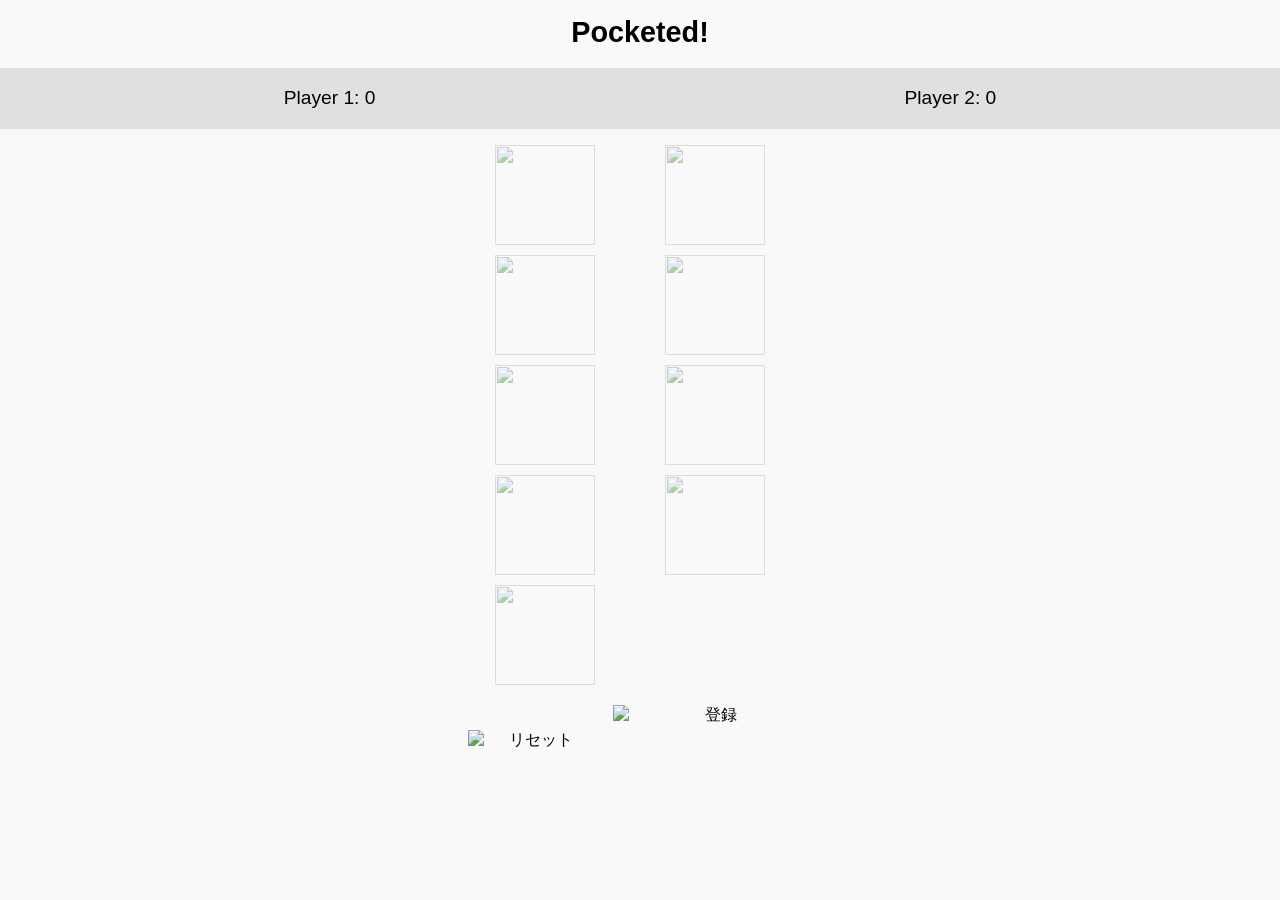
==== pocketmode/index.html @ ae0f4386 "PocketModeと日ごとの連携開始" ====
<!DOCTYPE html>
<html lang="ja">
<head>
  <meta charset="UTF-8" />
  <meta name="viewport" content="width=device-width, initial-scale=1.0"/>
  <link rel="manifest" href="manifest.json" />
  <link rel="stylesheet" href="pocketmode.css?v=2025070709">
  
  <title>9Balls_V2</title>
</head>
<body>
  <h1>Pocketed!</h1>

  <div class="scoreboard">
    <div>Player 1: <span id="score1">0</span></div>
    <div>Player 2: <span id="score2">0</span></div>
  </div>

  <div class="ball-grid" id="ballGrid"></div>
  <div class="button-row">
  <img id="resetBtn" src="images/btn_erase.png" alt="リセット" class="icon-button">
  <img id="registBtn" src="images/btn_regist.png" alt="登録" class="icon-button">
  </div>


  <div id="popup" class="popup"></div>

  <script src="main.js?v=20250706m"></script>
</body>

</html>
---- pocketmode/pocketmode.css ----
@font-face {
  font-family: 'TanukiMagic';
  src: url('/fonts/TanukiMagic.ttf') format('truetype');
  font-display: swap;
}

body {
  font-family: 'TanukiMagic', sans-serif;
  text-align: center;
  margin: 0;
  padding: 0;
  background-color: #f9f9f9;
}

h1 {
  margin-top: 1rem;
  font-size: 1.8rem;
}

.scoreboard {
  display: flex;
  justify-content: space-around;
  background: #e0e0e0;
  padding: 1em;
  font-size: 1.2em;
}

.ball-grid {
  display: grid;
  grid-template-columns: repeat(2, 120px);
  grid-auto-rows: 100px;
  column-gap: 50px;
  row-gap: 10px;
  justify-content: center;
  margin-top: 1em;
}

.ball-wrapper {
  position: relative;
  width: 100px;
  height: 100px;
  overflow: visible;
  transition: transform 0.6s ease, opacity 0.6s ease;
  opacity: 0.5;
}

.ball-wrapper.roll-left {
  transform: translateX(-60px) rotate(-360deg);
}

.ball-wrapper.roll-right {
  transform: translateX(60px) rotate(360deg);
}

.ball {
  width: 100%;
  height: 100%;
  object-fit: contain;
  touch-action: none;
}

.ball-multiplier {
  position: absolute;
  bottom: 5px;
  right: 5px;
  background: rgba(0, 0, 0, 0.75);
  color: white;
  padding: 2px 6px;
  border-radius: 8px;
  font-size: 0.8em;
  font-weight: bold;
  display: none;
  pointer-events: none;
  z-index: 10;
}

@keyframes bounce {
  0%   { transform: scale(1); }
  30%  { transform: scale(1.4); }
  60%  { transform: scale(0.9); }
  100% { transform: scale(1); }
}

.bounce {
  animation: bounce 0.4s ease;
}

/* registBtn bounce animation */
@keyframes bounceRegist {
  0%   { transform: scale(1); }
  30%  { transform: scale(1.3); }
  60%  { transform: scale(0.95); }
  100% { transform: scale(1); }
}

#registBtn {
  width: 200px;
  height: 150px;
  transition: transform 0.2s ease;
}

#registBtn.clicked {
  animation: bounceRegist 0.5s ease;
}

/* ボタン横並び */
.button-row {
  display: flex;
  justify-content: center;
  align-items: center;
  gap: 15px;
  margin-top: 20px;
  object-fit: contain;
}

.icon-button {
  height: 100px;
  width: 130px;
  cursor: pointer;
  transition: transform 0.2s ease;
}

.popup {
  font-family: 'TanukiMagic', sans-serif;
  position: fixed;
  top: 30%;
  left: 50%;
  transform: translateX(-50%);
  background-color: rgba(0, 0, 0, 0.85);
  color: #fff;
  padding: 1em 2em;
  border-radius: 10px;
  font-size: 1.4em;
  display: none;
  z-index: 1000;
}
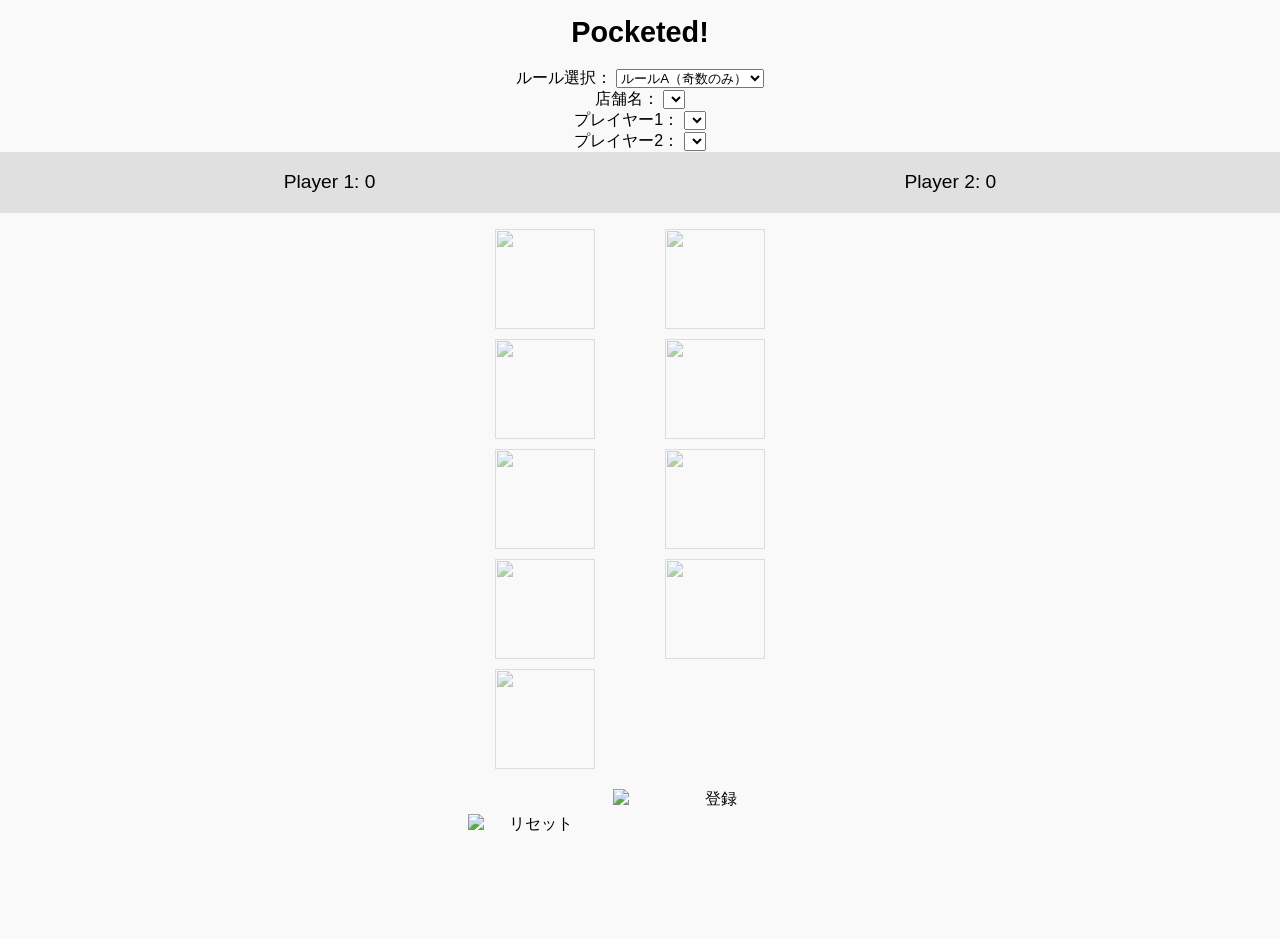
==== commit 234ce5ab: "設定画面・Registからの遷移完了" ====
--- a/pocketmode/index.html
+++ b/pocketmode/index.html
@@ -4,12 +4,35 @@
   <meta charset="UTF-8" />
   <meta name="viewport" content="width=device-width, initial-scale=1.0"/>
   <link rel="manifest" href="manifest.json" />
-  <link rel="stylesheet" href="pocketmode.css?v=2025070709">
-  
+  <link rel="stylesheet" href="pocketmode.css?v=2025070902">
   <title>9Balls_V2</title>
 </head>
 <body>
   <h1>Pocketed!</h1>
+
+  <div class="rule-select">
+    <label>ルール選択：</label>
+    <select id="ruleSelect">
+      <option value="A">ルールA（奇数のみ）</option>
+      <option value="B">ルールB（全ボール）</option>
+      <option value="custom">カスタム（準備中）</option>
+    </select>
+  </div>
+
+  <div class="player-select">
+    <label>店舗名：</label>
+    <select id="shop"></select>
+  </div>
+
+  <div class="player-select">
+    <label>プレイヤー1：</label>
+    <select id="player1"></select>
+  </div>
+
+  <div class="player-select">
+    <label>プレイヤー2：</label>
+    <select id="player2"></select>
+  </div>
 
   <div class="scoreboard">
     <div>Player 1: <span id="score1">0</span></div>
@@ -18,14 +41,20 @@
 
   <div class="ball-grid" id="ballGrid"></div>
   <div class="button-row">
-  <img id="resetBtn" src="images/btn_erase.png" alt="リセット" class="icon-button">
-  <img id="registBtn" src="images/btn_regist.png" alt="登録" class="icon-button">
+    <img id="resetBtn" src="images/btn_erase.png" alt="リセット" class="icon-button">
+    <img id="registBtn" src="images/btn_regist.png" alt="登録" class="icon-button">
   </div>
 
+  <div id="popup" class="popup"></div>
+  <div id="postRegistActions" class="popup" style="display:none; flex-direction: column; align-items: center; gap: 1em;">
+  <p>✅ 登録が完了しました！</p>
+  <div style="display: flex; gap: 10px;">
+    <button onclick="resetAll(); hideActions();" class="btn btn-success">次のゲーム</button>
+    <a href="../index.php" class="btn btn-outline-dark">日別まとめ</a>
+  </div>
+</div>
 
-  <div id="popup" class="popup"></div>
 
-  <script src="main.js?v=20250706m"></script>
+  <script src="main.js?v=20250709c"></script>
 </body>
-
 </html>
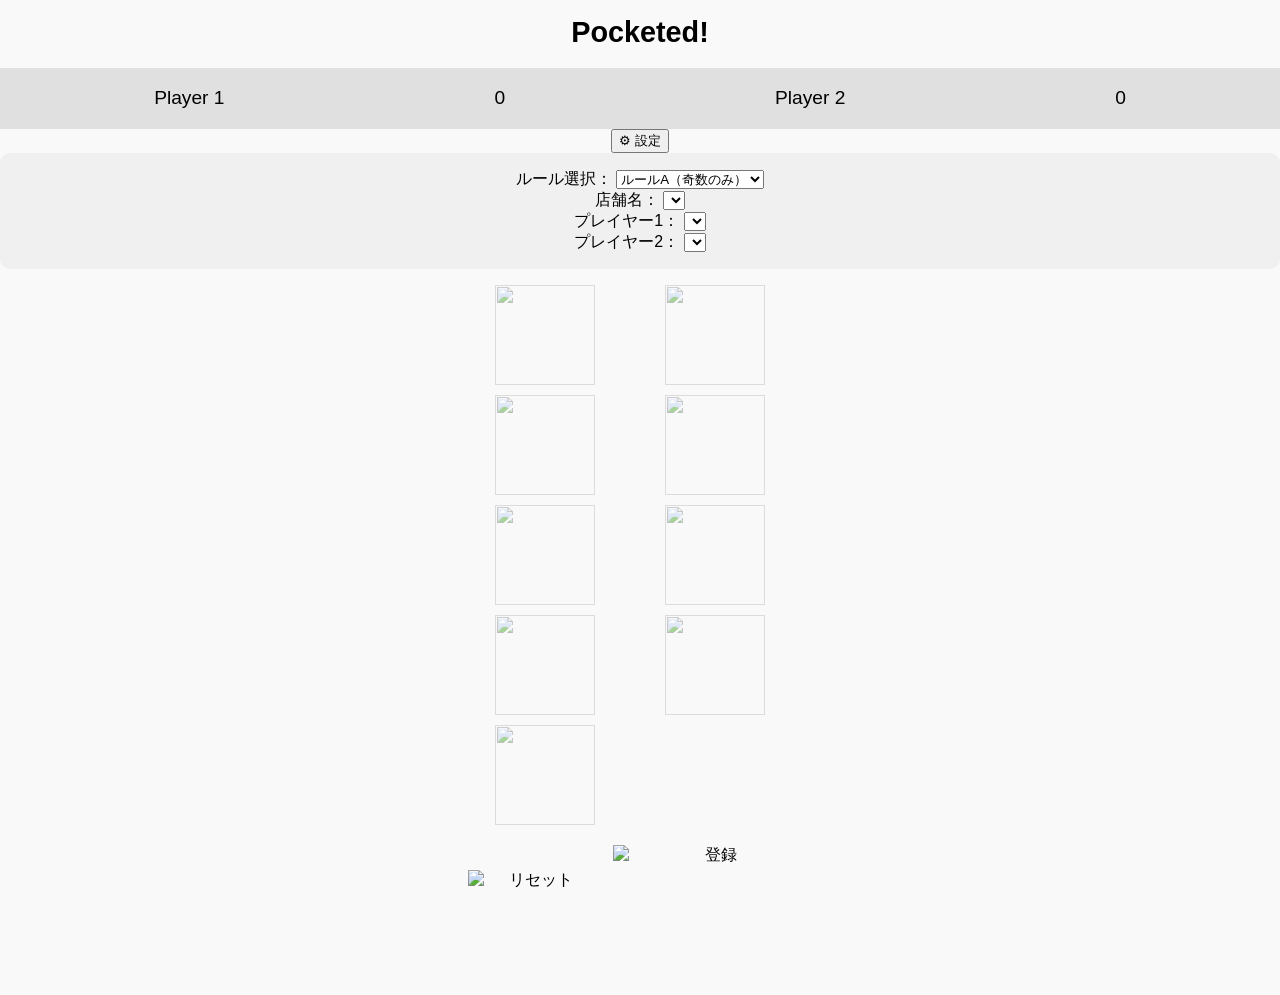
==== commit 9019d15c: "Pocketmodeほぼ完成" ====
--- a/pocketmode/index.html
+++ b/pocketmode/index.html
@@ -4,39 +4,50 @@
   <meta charset="UTF-8" />
   <meta name="viewport" content="width=device-width, initial-scale=1.0"/>
   <link rel="manifest" href="manifest.json" />
-  <link rel="stylesheet" href="pocketmode.css?v=2025070902">
+  <link rel="stylesheet" href="pocketmode.css?v=20250709e">
   <title>9Balls_V2</title>
 </head>
 <body>
   <h1>Pocketed!</h1>
 
-  <div class="rule-select">
-    <label>ルール選択：</label>
-    <select id="ruleSelect">
-      <option value="A">ルールA（奇数のみ）</option>
-      <option value="B">ルールB（全ボール）</option>
-      <option value="custom">カスタム（準備中）</option>
-    </select>
+  <!-- スコア表示 -->
+  <div class="scoreboard">
+    <div id="label1">Player 1</div>
+    <div id="score1">0</div>
+    <div id="label2">Player 2</div>
+    <div id="score2">0</div>
   </div>
 
-  <div class="player-select">
-    <label>店舗名：</label>
-    <select id="shop"></select>
+  <!-- 設定表示切り替えボタン -->
+  <div class="text-center my-2">
+    <button onclick="toggleSettings()" class="btn btn-outline-secondary">⚙ 設定</button>
   </div>
 
-  <div class="player-select">
-    <label>プレイヤー1：</label>
-    <select id="player1"></select>
-  </div>
+  <!-- 設定エリア（初期表示ON） -->
+  <div id="gameSettings" class="settings-panel">
+    <div class="rule-select">
+      <label>ルール選択：</label>
+      <select id="ruleSelect">
+        <option value="A">ルールA（奇数のみ）</option>
+        <option value="B">ルールB（全ボール）</option>
+        <option value="custom">カスタム（準備中）</option>
+      </select>
+    </div>
 
-  <div class="player-select">
-    <label>プレイヤー2：</label>
-    <select id="player2"></select>
-  </div>
+    <div class="player-select">
+      <label>店舗名：</label>
+      <select id="shop"></select>
+    </div>
 
-  <div class="scoreboard">
-    <div>Player 1: <span id="score1">0</span></div>
-    <div>Player 2: <span id="score2">0</span></div>
+    <div class="player-select">
+      <label>プレイヤー1：</label>
+      <select id="player1"></select>
+    </div>
+
+    <div class="player-select">
+      <label>プレイヤー2：</label>
+      <select id="player2"></select>
+    </div>
   </div>
 
   <div class="ball-grid" id="ballGrid"></div>
@@ -46,15 +57,15 @@
   </div>
 
   <div id="popup" class="popup"></div>
-  <div id="postRegistActions" class="popup" style="display:none; flex-direction: column; align-items: center; gap: 1em;">
-  <p>✅ 登録が完了しました！</p>
-  <div style="display: flex; gap: 10px;">
-    <button onclick="resetAll(); hideActions();" class="btn btn-success">次のゲーム</button>
-    <a href="../index.php" class="btn btn-outline-dark">日別まとめ</a>
+
+  <div id="postRegistActions" class="popup post-regist-box" style="display: none;">
+    <p class="text-center mb-3">✅ 登録が完了しました！</p>
+    <div class="btn-group-responsive">
+      <button onclick="resetAll(); hideActions();" class="btn btn-success btn-lg">🎱 次のゲーム</button>
+      <a href="../index.php" class="btn btn-outline-dark btn-lg">📅 日別まとめへ</a>
+    </div>
   </div>
-</div>
 
-
-  <script src="main.js?v=20250709c"></script>
+  <script src="main.js?v=20250709e"></script>
 </body>
 </html>
--- a/pocketmode/pocketmode.css
+++ b/pocketmode/pocketmode.css
@@ -134,3 +134,49 @@
   display: none;
   z-index: 1000;
 }
+.post-regist-box {
+  display: none;
+  flex-direction: column;
+  justify-content: center;
+  align-items: center;
+  gap: 1.5em;
+  padding: 2em 3em; /* ← 横の余白を広げました */
+  border-radius: 12px;
+  background-color: #ffffff;
+  box-shadow: 0 0 12px rgba(0,0,0,0.15);
+  max-width: 95%;
+  margin: 2em auto;
+  text-align: center;
+}
+.post-regist-box p {
+  color: #000;
+  font-size: 1.2em;
+  font-weight: bold;
+  text-align: center;
+  margin-bottom: 1em;
+}
+
+.btn-group-responsive {
+  display: flex;
+  flex-wrap: wrap;
+  gap: 1em;
+  justify-content: center;
+}
+
+.btn-group-responsive .btn {
+  min-width: 180px;
+  font-size: 1.1em;
+}
+
+.btn-group-responsive .btn {
+  min-width: 180px;
+  font-size: 1.1em;
+  font-family: inherit;  /* フォントを統一 */
+}
+
+.settings-panel {
+  padding: 1em;
+  background: #f0f0f0;
+  border-radius: 10px;
+  margin-bottom: 1em;
+}
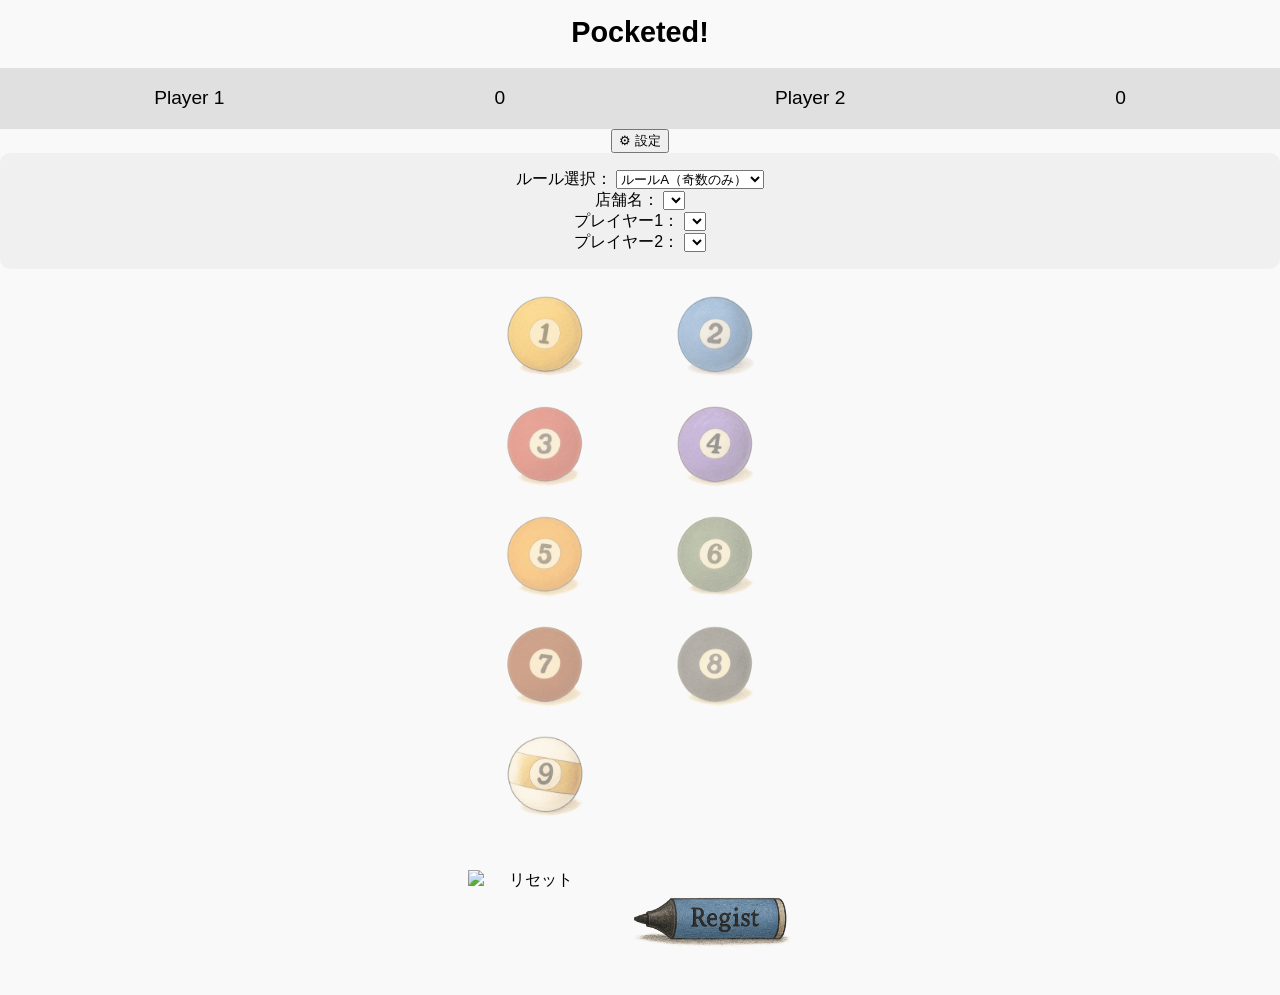
==== commit 4bd96321: "result修正版　シンプル" ====
--- a/pocketmode/index.html
+++ b/pocketmode/index.html
@@ -4,7 +4,7 @@
   <meta charset="UTF-8" />
   <meta name="viewport" content="width=device-width, initial-scale=1.0"/>
   <link rel="manifest" href="manifest.json" />
-  <link rel="stylesheet" href="pocketmode.css?v=20250709e">
+  <link rel="stylesheet" href="pocketmode.css?v=20250718a">
   <title>9Balls_V2</title>
 </head>
 <body>
@@ -52,8 +52,8 @@
 
   <div class="ball-grid" id="ballGrid"></div>
   <div class="button-row">
-    <img id="resetBtn" src="images/btn_erase.png" alt="リセット" class="icon-button">
-    <img id="registBtn" src="images/btn_regist.png" alt="登録" class="icon-button">
+    <img id="resetBtn" src="../images/btn_erase.png" alt="リセット" class="icon-button">
+    <img id="registBtn" src="../images/btn_regist.png" alt="登録" class="icon-button">
   </div>
 
   <div id="popup" class="popup"></div>
@@ -62,10 +62,10 @@
     <p class="text-center mb-3">✅ 登録が完了しました！</p>
     <div class="btn-group-responsive">
       <button onclick="resetAll(); hideActions();" class="btn btn-success btn-lg">🎱 次のゲーム</button>
-      <a href="../index.php" class="btn btn-outline-dark btn-lg">📅 日別まとめへ</a>
+      <a href="../daily/daily.php" class="btn btn-outline-dark btn-lg">📅 日別まとめへ</a>
     </div>
   </div>
 
-  <script src="main.js?v=20250709e"></script>
+  <script src="main.js?v=20250718a"></script>
 </body>
 </html>
